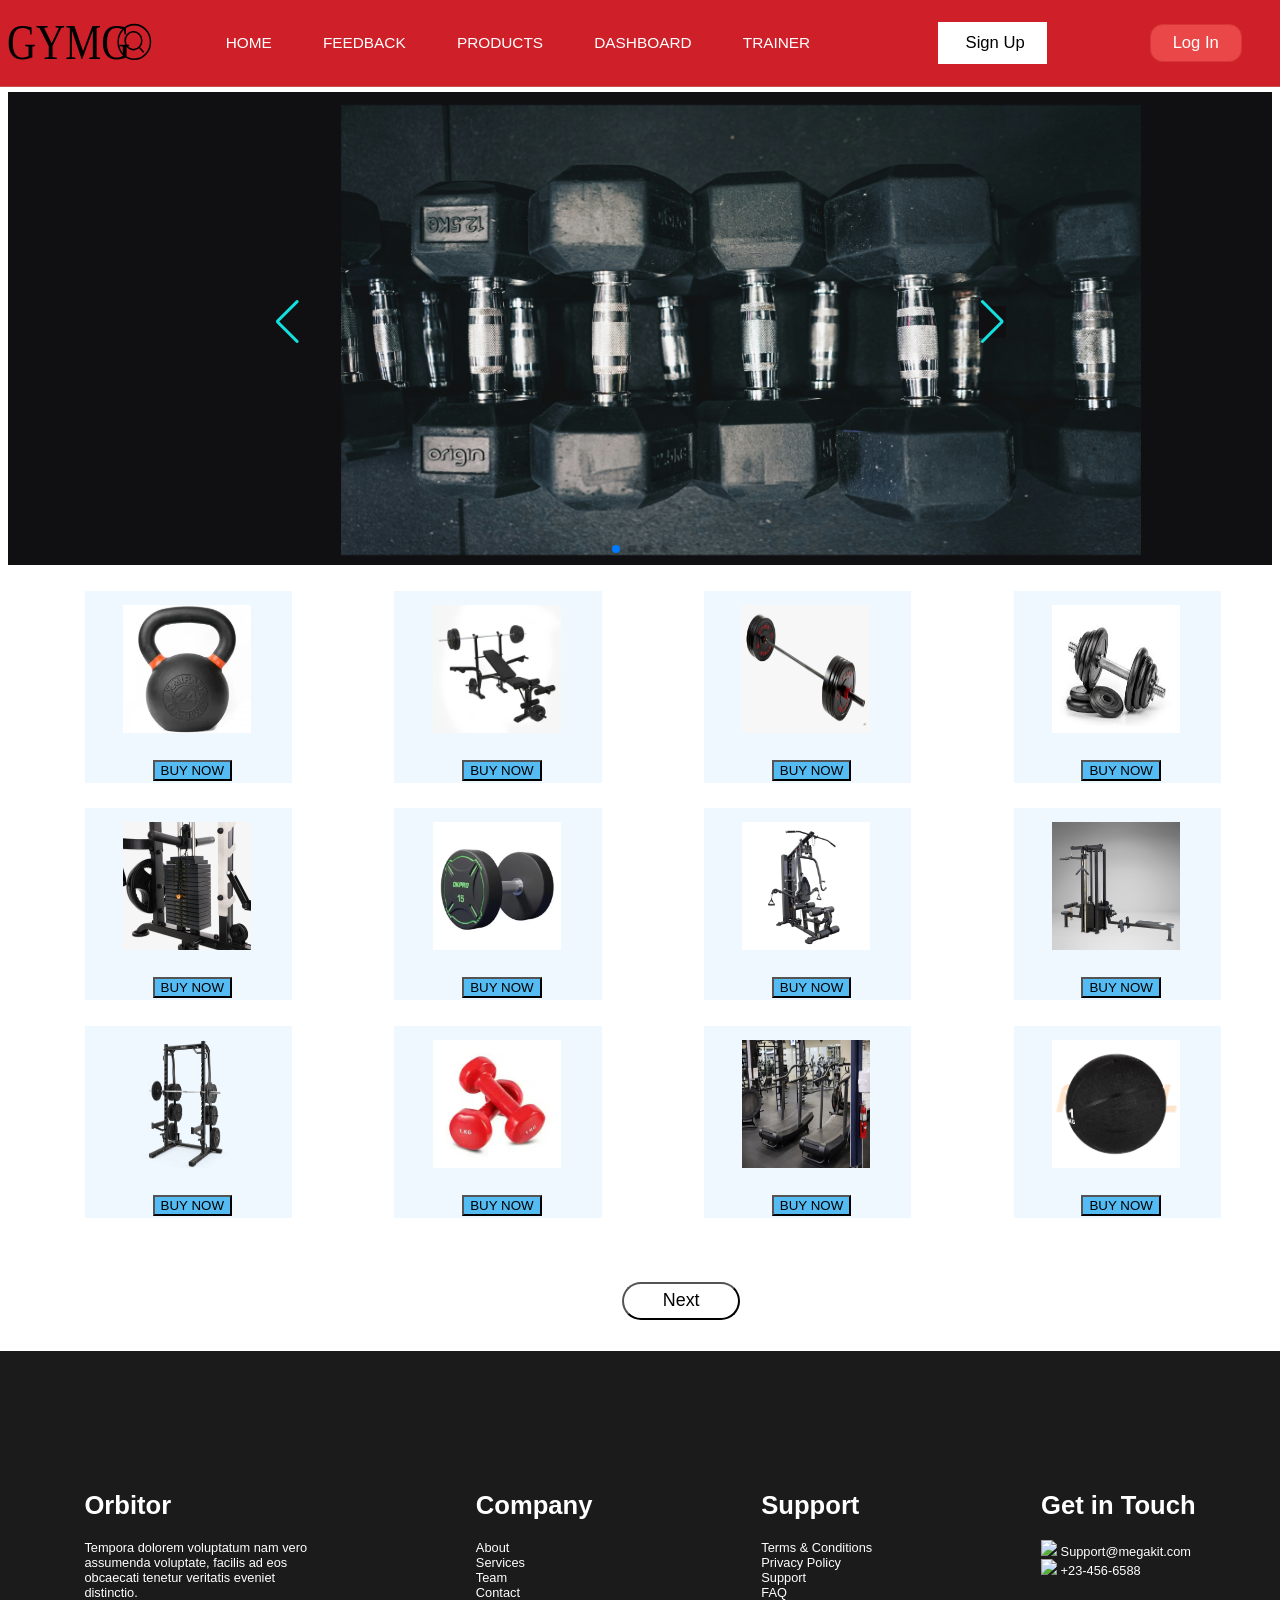
==== product.html @ 2c48f04c "push" ====
<!DOCTYPE html>
<html lang="en">
<head>
    <meta charset="UTF-8">
    <meta name="viewport" content="width=device-width, initial-scale=1.0">
    <link rel="stylesheet" href="./product.css">
    <link href="https://cdn.jsdelivr.net/npm/swiper@11/swiper-bundle.min.css" rel="stylesheet"/>
<script src="https://cdn.jsdelivr.net/npm/swiper@11/swiper-bundle.min.js"></script>
    <title>GYM GO</title>
</head>
<body>
    <header>
        <div class="head-container">
            <div>
                <img src="./Images/GYMGO.svg" width="160vw">
            </div>
            <div class="nav-content">
                <nav class="navbar">
                    <ul>
                        <a class="nav-item" href="./index.html">HOME</a>
                        <a class="nav-item" href="./feedback.html">FEEDBACK</a>
                        <a class="nav-item" href="./product.html">PRODUCTS</a>
                        <a class="nav-item" href="./dashboard.html">DASHBOARD</a>
                        <a class="nav-item" href="./trainer.html">TRAINER</a>
                    </ul>
                </nav>
            </div>
            <div class="nav-button">
                <a href="./signup.html"><input class="top-button" type="button" value=" Sign Up"></a>
            </div>
            <div class="nav-button">
                <a href="./login.html"><input class="top-button1"   type="button" value="Log In"></a>
            </div>
        </div>
    </header>
     
<div class="container1 ">
    
    <div class="swiper default-carousel swiper-container">
    <div class="swiper-wrapper">
     <div class="swiper-slide">
       <div class="bg-indigo-50 rounded-2xl h-96 flex justify-center items-center">
         <span class="text-3xl font-semibold text-indigo-1000"><img src="./Images/ambitious-studio-rick-barrett-edaNcXqtxIw-unsplash.jpg" height="450vw"width="800vw"> </span>
       </div>
     </div>
     <div class="swiper-slide">
       <div class="bg-indigo-50 rounded-2xl h-96 flex justify-center items-center">
         <span class="text-3xl font-semibold text-indigo-1000"><img src="./Images/victor-freitas-JbI04nYfaJk-unsplash.jpg" height="450vw" width="800vw"> </span>
       </div>
     </div>
     <div class="swiper-slide">
       <div class="bg-indigo-50 rounded-2xl h-96 flex justify-center items-center">
         <span class="text-3xl font-semibold text-indigo-1000"><img src="./Images/ambitious-studio-rick-barrett-yNFuKkGYCxo-unsplash.jpg" height="450vw" weight="800vw"> </span>
       </div>
     </div>
     <div class="swiper-slide">
        <div class="bg-indigo-50 rounded-2xl h-96 flex justify-center items-center">
          <span class="text-3xl font-semibold text-indigo-1000"><img src="./Images/yaw-afari-fXTa2ZH_BF8-unsplash.jpg" height="450vw" weight="800vw"> </span>
        </div>
      </div>
    </div>
    <div class="flex items-center gap-5 lg:justify-start justify-center">
     <button id="slider-button-left" class="swiper-button-prev group !p-2 flex justify-center items-center border border-solid border-indigo-600 !w-12 !h-12 transition-all duration-500 rounded-full !top-2/4 !-translate-y-8 !left-5 hover:bg-indigo-600 " data-carousel-prev>
       <svg class="h-5 w-5 text-indigo-1000 group-hover:text-white" xmlns="http://www.w3.org/2000/svg" width="16" height="16" viewBox="0 0 10 0" fill="none">
         <path d="M10.0002 11.9999L6 7.99971L10.0025 3.99719" stroke="currentColor" stroke-width="1.6" stroke-linecap="round" stroke-linejoin="round" />
       </svg>
     </button>
     <button id="slider-button-right" class="swiper-button-next group !p-2 flex justify-center items-center border border-solid border-indigo-600 !w-12 !h-12 transition-all duration-500 rounded-full !top-2/4 !-translate-y-8  !right-5 hover:bg-indigo-600" data-carousel-next>
       <svg class="h-5 w-5 text-indigo-600 group-hover:text-white" xmlns="http://www.w3.org/2000/svg" width="16" height="16" viewBox="0 0 16 16" fill="none">
         <path d="M5.99984 4.00012L10 8.00029L5.99748 12.0028" stroke="currentColor" stroke-width="1.6" stroke-linecap="round" stroke-linejoin="round" />
       </svg>
     </button>
    </div>
    <div class="swiper-pagination"></div>
    </div>
    </div>
    <div class="product">
        <div class="list">
            <img class="pro" src="./Images/CAST_IRON_KETTLEBELLS_jpg.webp">
            <a href="./buy.html"><input class="buy" type="button" value="BUY NOW"></a>

        </div>
        <div class="list">
            <img class="pro" src="./Images/2_0be82beb-20b4-4746-b84b-c3dbc987b205_640x.webp">
            <a href="./buy.html"><input class="buy" type="button" value="BUY NOW"></a>
            
        </div>
        <div class="list">
            <img class="pro" src="./Images/17-170693_weights-exercise-equipment-barbell-free-weight-equipment-physical.png">
            <a href="./buy.html"><input class="buy" type="button" value="BUY NOW"></a>
            
        </div>
        <div class="list">
            <img class="pro" src="./Images/dumb.jpeg">
            <a href="./buy.html"><input class="buy" type="button" value="BUY NOW"></a>
            
        </div>


    </div>
    <div class="product">
        <div class="list">
            <img class="pro" src="./Images/M810_11.webp">
            <a href="./buy.html"><input class="buy" type="button" value="BUY NOW"></a>

        </div>
        <div class="list">
            <img class="pro" src="./Images/Okpro-Free-Weights-Gym-Equipment-Fitness-Exercise-Urethane-PU-Round-Dumbbell-Set.jpeg">
            <a href="./buy.html"><input class="buy" type="button" value="BUY NOW"></a>
            
        </div>
        <div class="list">
            <img class="pro" src="./Images/PL7340Ahomegym3.webp">
            <a href="./buy.html"><input class="buy" type="button" value="BUY NOW"></a>
            
        </div>
        <div class="list">
            <img class="pro" src="./Images/single-stack-multi-gym.jpg">
            <a href="./buy.html"><input class="buy" type="button" value="BUY NOW"></a>
            
        </div>


    </div>
    <div class="product">
        <div class="list">
            <img class="pro" src="./Images/Half-Rack-3Q-View_VN.png">
            <a href="./buy.html"><input class="buy" type="button" value="BUY NOW"></a>

        </div>
        <div class="list">
            <img class="pro" src="./Images/vinyl-dumbbell-1-kg.png">
            <a href="./buy.html"><input class="buy" type="button" value="BUY NOW"></a>
            
        </div>
        <div class="list">
            <img class="pro" src="./Images/IMG_5598.png">
            <a href="./buy.html"><input class="buy" type="button" value="BUY NOW"></a>
            
        </div>
        <div class="list">
            <img class="pro" src="./Images/37_000.png">
            <a href="./buy.html"><input class="buy" type="button" value="BUY NOW"></a>
            
        </div>


    </div>
    <div class="container2">
        <input class="next" type="button" value="Next">
    </div>
    <footer class="foot">
        <div class="sub9">
            <p class="sub91"><b>Orbitor</b></p>
            <p class="sub92">Tempora dolorem voluptatum nam vero<br> assumenda voluptate, facilis ad eos<br> obcaecati tenetur veritatis eveniet<br> distinctio.</p>

        </div>
        <div class="sub9">
            <p class="sub91"><b>Company</b></p>
            <p class="sub92">
            <a class="f1"href="#">About</a><br>
            <a class="f1"href="#">Services</a><br>
            <a class="f1"href="#">Team</a><br>
            <a class="f1"href="#">Contact</a>
            </p>
            
        </div>
        <div class="sub9">
            <p class="sub91"><b>Support</b></p>
            <p class="sub92">
            <a class="f1"href="#">Terms & Conditions</a><br>
            <a class="f1"href="#">Privacy Policy</a><br>
            <a class="f1"href="#">Support</a><br>
            <a class="f1"href="#">FAQ</a>

            </p>
            
        </div>
        <div class="sub9">
            <p class="sub91"><b>Get in Touch</b></p>
            <p class="sub92">
            <a class="f1"href="#"><img class="fc"src="./image/headset-svgrepo-com.svg" > Support@megakit.com</a><br>
            <a class="f1"href="#"><img class="fc" src="./image/phone-rotary-svgrepo-com.svg"> +23-456-6588</a><br>


            </p>
            
        </div>

    </footer>
    <script>
        var swiper = new Swiper(".default-carousel", {
        loop: true,
        pagination: {
        el: ".swiper-pagination",
        clickable: true,
        },
        navigation: {
        nextEl: ".swiper-button-next",
        prevEl: ".swiper-button-prev",
        },
        });
        </script>
    




</body>
---- product.css ----
.head-container{
    display: flex;
    justify-content:space-between;
    margin: calc(-50vw + 50%);
    align-items: center;
    background-color: rgb(207, 32, 41);
    border-bottom: 1px solid rgba(198, 89, 89, 0.835);
}
.navbar ul{
    display: flex;
    justify-content: space-between;
    padding-right: 3vw;
}
.navbar a{
    text-decoration: none;
    padding: 0vw 2vw;
    transition: 200ms;
    color: #ffffff;
    text-align: center;
    font-size: 1.2vw;
    font-family: 'Gill Sans', 'Gill Sans MT', Calibri, 'Trebuchet MS', sans-serif;
    
} 
.top-button{
    background-color: white;
    border: 0.1vw solid rgb(254, 254, 254);
    font-size: 1.3vw;
    padding: 0.8vw 1.7vw;
    margin:1.7vw 5vw;
    font-family: 'Gill Sans', 'Gill Sans MT', Calibri, 'Trebuchet MS', sans-serif;
}
.top-button1{
    background-color: rgb(234, 72, 72);
    border-radius: 1vw;
    border: 0.1vw solid rgb(216, 54, 54);
    font-size: 1.3vw;
    padding: 0.6vw 1.7vw;
    margin: 3px 3vw;
    font-family: 'Gill Sans', 'Gill Sans MT', Calibri, 'Trebuchet MS', sans-serif;  
    color: #ffffff;
    
}

.swiper-wrapper {
    width: 20vw;
    height: 4vw;
    padding-bottom: 0.5vw!important;
    padding-left:26vw;
    -webkit-transition-timing-function: linear !important;
    transition-timing-function: linear !important;
    position: relative;
    }
    .swiper-pagination-bullet {
    background: #4f46e5;
    }
    .swiper-slide{
        padding-top:1vw;

        
    }
    #slider-button-left{
        margin-left: 20vw;
        color: rgb(21, 224, 224);
        background-color: rgb(16, 16, 18);
        height: 2.5vw;
        border: none;
    }
    #slider-button-right{
        margin-right: 20vw;
        color: rgb(21, 224, 224);
        background-color: rgb(16, 16, 18);
        height: 2.5vw;
        border: none;
        
    }
    .container1{
        background-color: rgb(16, 16, 18);
        margin-top: 1vw;
    }

  .product{
    display: flex;
    margin-left: 2vw;
    
  }
  .list{
    margin-top: 2vw;
    
    margin-right:4vw;
    margin-left: 4vw;

    
    height: 15vw;
    width: 22vw;
    background-color:aliceblue;
  }
.buy{
    background-color: #55bbf3;
    margin-left: 5.3vw;
    margin-top: 2.1vw;
    
}
.buy:hover{
    background-color: chartreuse;
    
}
.container2{
    height: 11vw;

}
.next{
    margin-top: 5vw;
    margin-left: 48vw;
    padding-left: 3vw;
    padding-right: 3vw;
    font-size:1.4vw;
    background-color: #ffffff;
    padding-bottom:0.5vw;
    padding-top: 0.5vw;
    border-radius: 2vw;
    
}
.next:hover{
    background-color: #55bbf3;
    color: #ffffff;
    transition: transform 0.3s;
}
.foot{
    display: flex;
    justify-content: space-around;
    background-color: rgba(10, 10, 10, 0.929);
    height: 30vw;
    margin: calc(-50vw + 50%);}
    
.sub9{
    margin-top: 9vw;
    margin-bottom: 1vw;
}
.sub91{
    text-align: cleft;
    font-size: 2vw;
    color: white;
    font-family: 'Segoe UI', Tahoma, Geneva, Verdana, sans-serif;
    margin-bottom: 1.5vw;
}
.sub92{
    font-size: 1vw;
    color: white;
    text-align: left;
    margin-bottom: 1.5vw;
    font-family: 'Segoe UI', Tahoma, Geneva, Verdana, sans-serif;
}
.f1{
    text-decoration: none;
    color: white;
    font-family: 'Segoe UI', Tahoma, Geneva, Verdana, sans-serif;
}
.pro{
    display: block;
    margin-top: 1.1vw;
    margin-left: 3vw ;

    height:10vw;
    width: 10vw;
}
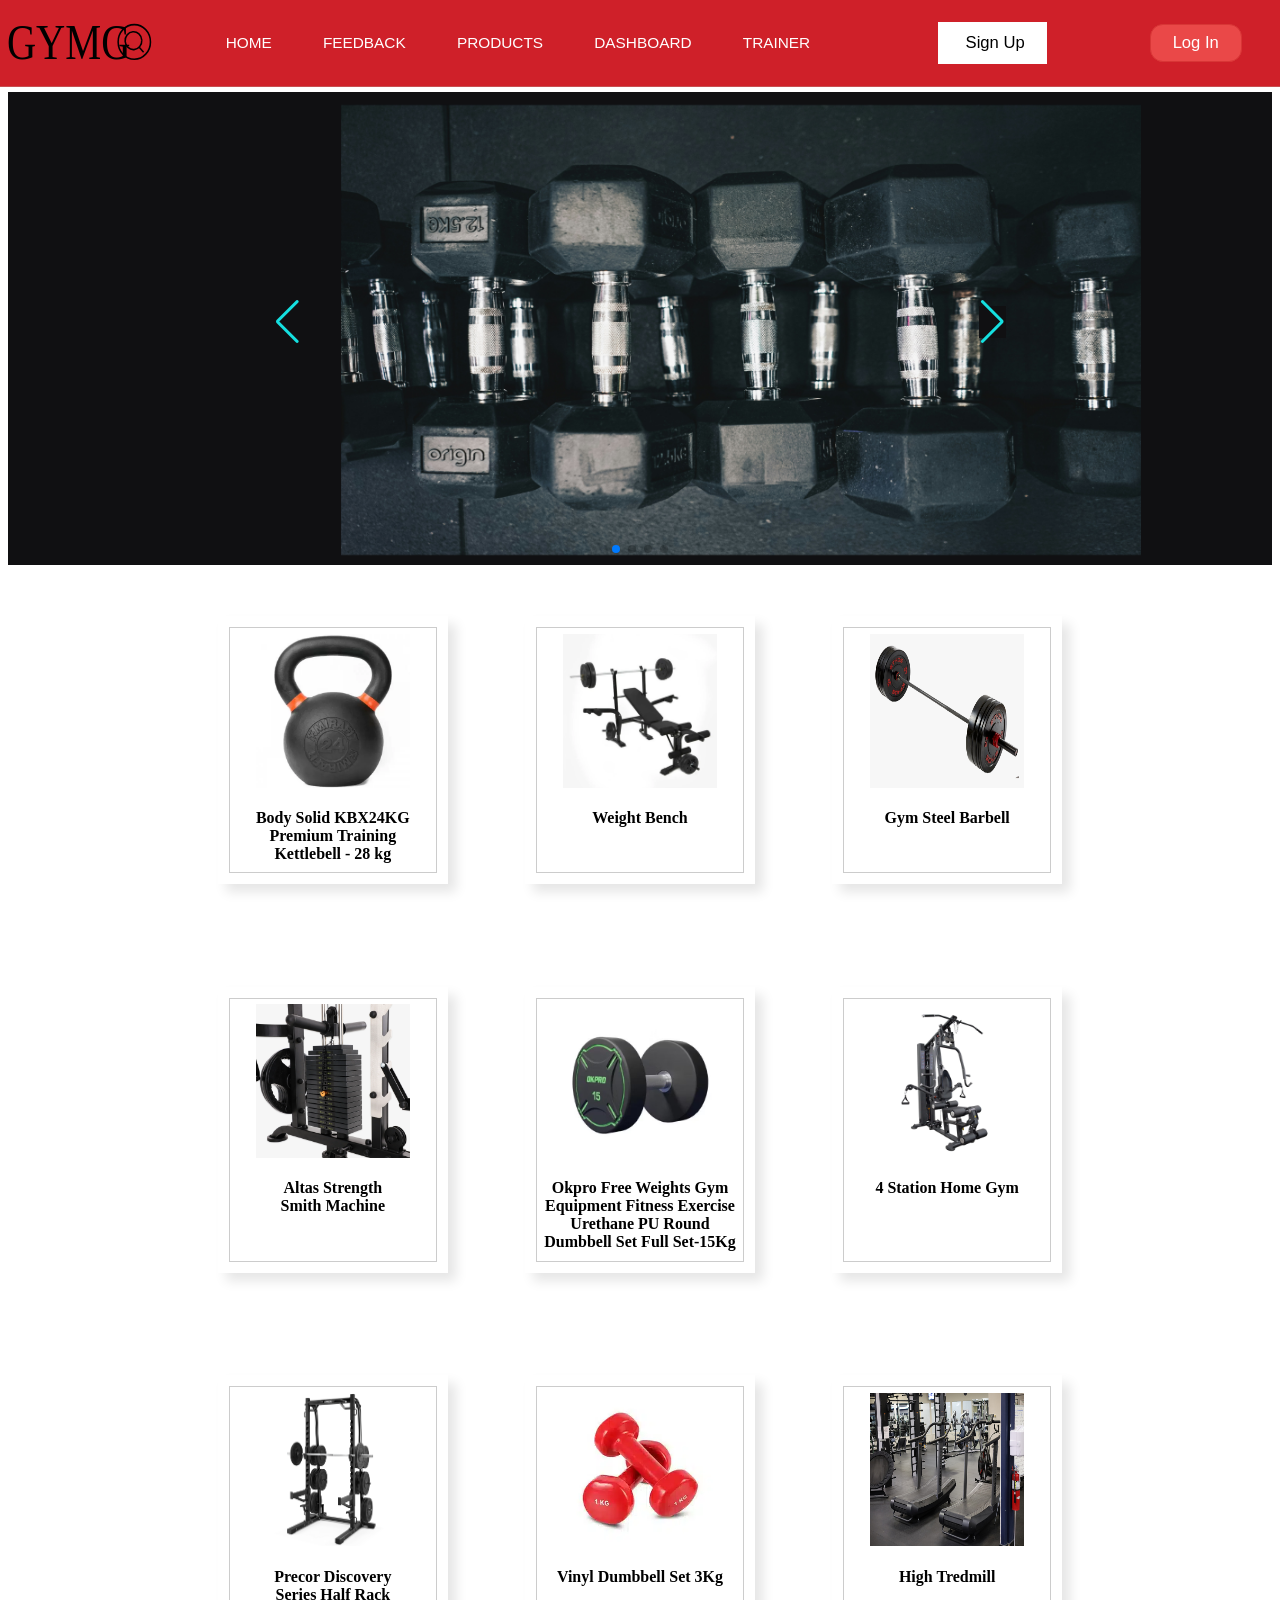
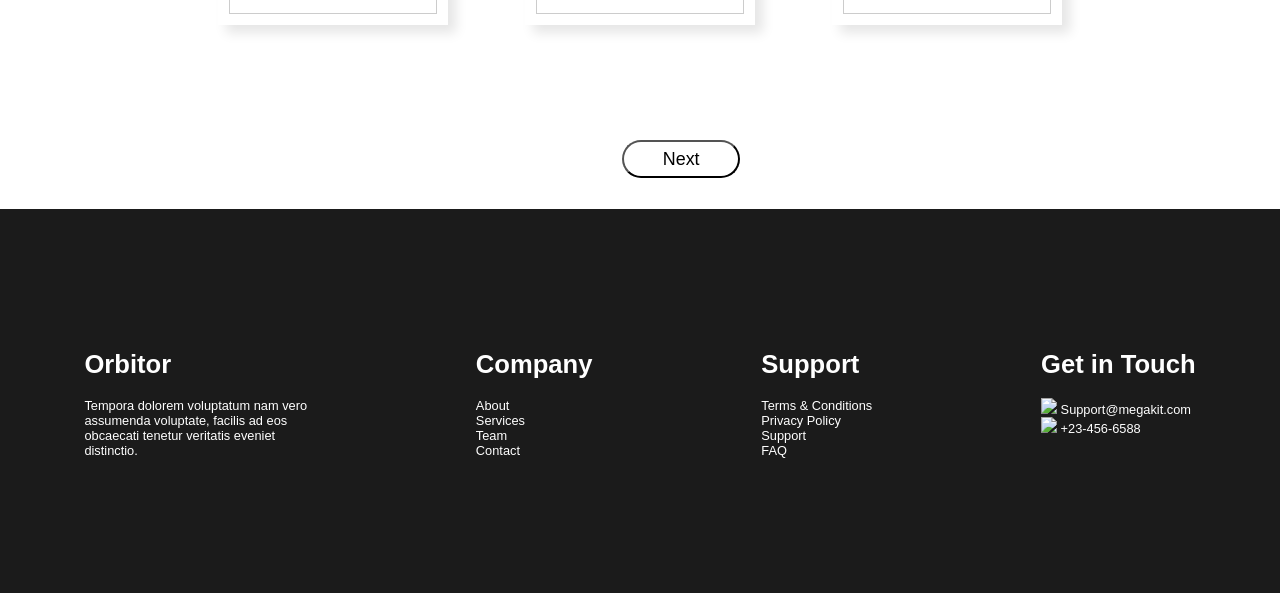
==== commit 6254091f: "work" ====
--- a/product.html
+++ b/product.html
@@ -6,6 +6,7 @@
     <link rel="stylesheet" href="./product.css">
     <link href="https://cdn.jsdelivr.net/npm/swiper@11/swiper-bundle.min.css" rel="stylesheet"/>
 <script src="https://cdn.jsdelivr.net/npm/swiper@11/swiper-bundle.min.js"></script>
+<script src="js/product.js" defer></script>
     <title>GYM GO</title>
 </head>
 <body>
@@ -75,76 +76,259 @@
     </div>
     </div>
     <div class="product">
-        <div class="list">
+        <div class="list" data-name="p-1">
             <img class="pro" src="./Images/CAST_IRON_KETTLEBELLS_jpg.webp">
-            <a href="./buy.html"><input class="buy" type="button" value="BUY NOW"></a>
-
-        </div>
-        <div class="list">
+            <h4>Body Solid KBX24KG <br> Premium Training <br> Kettlebell - 28 kg</h4>
+
+
+        </div>
+        <div class="list" data-name="p-2">
             <img class="pro" src="./Images/2_0be82beb-20b4-4746-b84b-c3dbc987b205_640x.webp">
-            <a href="./buy.html"><input class="buy" type="button" value="BUY NOW"></a>
-            
-        </div>
-        <div class="list">
+            <h4>Weight Bench</h4>
+            
+        </div>
+        <div class="list" data-name="p-3">
             <img class="pro" src="./Images/17-170693_weights-exercise-equipment-barbell-free-weight-equipment-physical.png">
-            <a href="./buy.html"><input class="buy" type="button" value="BUY NOW"></a>
-            
-        </div>
-        <div class="list">
+            <h4>Gym Steel Barbell</h4>
+            
+        </div>
+        <!-- <div class="list">
             <img class="pro" src="./Images/dumb.jpeg">
-            <a href="./buy.html"><input class="buy" type="button" value="BUY NOW"></a>
-            
-        </div>
+
+            
+        </div> -->
 
 
     </div>
     <div class="product">
-        <div class="list">
+        <div class="list" data-name="p-4">
             <img class="pro" src="./Images/M810_11.webp">
-            <a href="./buy.html"><input class="buy" type="button" value="BUY NOW"></a>
-
-        </div>
-        <div class="list">
+            <h4>Altas Strength <br>Smith Machine </h4>
+
+        </div>
+        <div class="list" data-name="p-5">
             <img class="pro" src="./Images/Okpro-Free-Weights-Gym-Equipment-Fitness-Exercise-Urethane-PU-Round-Dumbbell-Set.jpeg">
-            <a href="./buy.html"><input class="buy" type="button" value="BUY NOW"></a>
-            
-        </div>
-        <div class="list">
+            <h4>Okpro Free Weights Gym <br> Equipment Fitness Exercise <br> Urethane PU Round <br>Dumbbell Set Full Set-15Kg</h4>
+            
+        </div>
+        <div class="list" data-name="p-6">
             <img class="pro" src="./Images/PL7340Ahomegym3.webp">
-            <a href="./buy.html"><input class="buy" type="button" value="BUY NOW"></a>
-            
-        </div>
-        <div class="list">
+            <h4>4 Station Home Gym</h4>
+            
+        </div>
+        <!-- <div class="list">
             <img class="pro" src="./Images/single-stack-multi-gym.jpg">
-            <a href="./buy.html"><input class="buy" type="button" value="BUY NOW"></a>
-            
-        </div>
+
+            
+        </div> -->
 
 
     </div>
     <div class="product">
-        <div class="list">
+        <div class="list" data-name="p-7">
             <img class="pro" src="./Images/Half-Rack-3Q-View_VN.png">
-            <a href="./buy.html"><input class="buy" type="button" value="BUY NOW"></a>
-
-        </div>
-        <div class="list">
+            <h4>Precor Discovery <br>Series Half Rack</h4>
+
+        </div>
+        <div class="list" data-name="p-8">
             <img class="pro" src="./Images/vinyl-dumbbell-1-kg.png">
-            <a href="./buy.html"><input class="buy" type="button" value="BUY NOW"></a>
-            
-        </div>
-        <div class="list">
+            <h4>Vinyl Dumbbell Set 3Kg</h4>
+
+            
+        </div>
+        <div class="list" data-name="p-9">
             <img class="pro" src="./Images/IMG_5598.png">
-            <a href="./buy.html"><input class="buy" type="button" value="BUY NOW"></a>
-            
-        </div>
-        <div class="list">
+            <h4>High Tredmill</h4>
+            
+        </div>
+        <!-- <div class="list">
             <img class="pro" src="./Images/37_000.png">
-            <a href="./buy.html"><input class="buy" type="button" value="BUY NOW"></a>
-            
-        </div>
-
-
+            
+            
+        </div> -->
+ 
+
+    </div>
+    <div class="product-preview ">
+        <div class="preview active " data-target="p-1">
+            <i class="fas fa-time"></i>
+            <img class="pro" src="./Images/CAST_IRON_KETTLEBELLS_jpg.webp">
+            <h4>Body Solid KBX24KG <br> Premium Training <br> Kettlebell - 28 kg</h4>
+            <div class="stars">
+                <i class="fas fa-star"></i>
+                <i class="fas fa-star"></i>
+                <i class="fas fa-star"></i>
+                <i class="fas fa-star"></i>
+                <i class="fas fa-star-half-alt"></i>
+                <span>(250)</span>
+            </div>
+            <p>Lorem ipsum dolor sit amet consectetur adipisicing elit. Illum atque consequatur voluptatem nostrum at nobis eius doloremque. Magnam, deserunt beatae consequuntur ea possimus doloremque accusantium eaque, libero nostrum omnis deleniti!</p>
+            <div class="price">8000/-</div>
+            <div class="button">
+                <a href="#" class="buy">Buy now</a>
+                <a href="#" class="cart">Add to cart</a>
+            </div>
+        </div>
+
+        <div class="preview" data-target="p-2">
+            <i class="fas fa-times"></i>
+            <img class="pro" src="./Images/2_0be82beb-20b4-4746-b84b-c3dbc987b205_640x.webp">
+            <h4>Body Solid KBX24KG <br> Premium Training <br> Kettlebell - 28 kg</h4>
+            <div class="stars">
+                <i class="fas fa-star"></i>
+                <i class="fas fa-star"></i>
+                <i class="fas fa-star"></i>
+                <i class="fas fa-star"></i>
+                <i class="fas fa-star-half-alt"></i>
+                <span>(250)</span>
+            </div>
+            <p>Lorem ipsum dolor sit amet consectetur adipisicing elit. Illum atque consequatur voluptatem nostrum at nobis eius doloremque. Magnam, deserunt beatae consequuntur ea possimus doloremque accusantium eaque, libero nostrum omnis deleniti!</p>
+            <div class="price">8000/-</div>
+            <div class="button">
+                <a href="#" class="buy">Buy now</a>
+                <a href="#" class="cart">Add to cart</a>
+            </div>
+        </div>
+
+        <div class="preview " data-target="p-3">
+            <i class="fas fa-times"></i>
+            <img src="./Images/17-170693_weights-exercise-equipment-barbell-free-weight-equipment-physical.png">
+            <h4>Body Solid KBX24KG <br> Premium Training <br> Kettlebell - 28 kg</h4>
+            <div class="stars">
+                <i class="fas fa-star"></i>
+                <i class="fas fa-star"></i>
+                <i class="fas fa-star"></i>
+                <i class="fas fa-star"></i>
+                <i class="fas fa-star-half-alt"></i>
+                <span>(250)</span>
+            </div>
+            <p>Lorem ipsum dolor sit amet consectetur adipisicing elit. Illum atque consequatur voluptatem nostrum at nobis eius doloremque. Magnam, deserunt beatae consequuntur ea possimus doloremque accusantium eaque, libero nostrum omnis deleniti!</p>
+            <div class="price">8000/-</div>
+            <div class="button">
+                <a href="#" class="buy">Buy now</a>
+                <a href="#" class="cart">Add to cart</a>
+            </div>
+        </div>
+
+        <div class="preview " data-target="p-4">
+            <i class="fas fa-times"></i>
+            <img src="./Images/M810_11.webp">
+            <h4>Body Solid KBX24KG <br> Premium Training <br> Kettlebell - 28 kg</h4>
+            <div class="stars">
+                <i class="fas fa-star"></i>
+                <i class="fas fa-star"></i>
+                <i class="fas fa-star"></i>
+                <i class="fas fa-star"></i>
+                <i class="fas fa-star-half-alt"></i>
+                <span>(250)</span>
+            </div>
+            <p>Lorem ipsum dolor sit amet consectetur adipisicing elit. Illum atque consequatur voluptatem nostrum at nobis eius doloremque. Magnam, deserunt beatae consequuntur ea possimus doloremque accusantium eaque, libero nostrum omnis deleniti!</p>
+            <div class="price">8000/-</div>
+            <div class="button">
+                <a href="#" class="buy">Buy now</a>
+                <a href="#" class="cart">Add to cart</a>
+            </div>
+        </div>
+
+        <div class="preview " data-target="p-5">
+            <i class="fas fa-times"></i>
+            <img src="./Images/Okpro-Free-Weights-Gym-Equipment-Fitness-Exercise-Urethane-PU-Round-Dumbbell-Set.jpeg">
+            <h4>Body Solid KBX24KG <br> Premium Training <br> Kettlebell - 28 kg</h4>
+            <div class="stars">
+                <i class="fas fa-star"></i>
+                <i class="fas fa-star"></i>
+                <i class="fas fa-star"></i>
+                <i class="fas fa-star"></i>
+                <i class="fas fa-star-half-alt"></i>
+                <span>(250)</span>
+            </div>
+            <p>Lorem ipsum dolor sit amet consectetur adipisicing elit. Illum atque consequatur voluptatem nostrum at nobis eius doloremque. Magnam, deserunt beatae consequuntur ea possimus doloremque accusantium eaque, libero nostrum omnis deleniti!</p>
+            <div class="price">8000/-</div>
+            <div class="button">
+                <a href="#" class="buy">Buy now</a>
+                <a href="#" class="cart">Add to cart</a>
+            </div>
+        </div>
+
+        <div class="preview " data-target="p-6">
+            <i class="fas fa-times"></i>
+            <img src="./Images/PL7340Ahomegym3.webp">
+            <h4>Body Solid KBX24KG <br> Premium Training <br> Kettlebell - 28 kg</h4>
+            <div class="stars">
+                <i class="fas fa-star"></i>
+                <i class="fas fa-star"></i>
+                <i class="fas fa-star"></i>
+                <i class="fas fa-star"></i>
+                <i class="fas fa-star-half-alt"></i>
+                <span>(250)</span>
+            </div>
+            <p>Lorem ipsum dolor sit amet consectetur adipisicing elit. Illum atque consequatur voluptatem nostrum at nobis eius doloremque. Magnam, deserunt beatae consequuntur ea possimus doloremque accusantium eaque, libero nostrum omnis deleniti!</p>
+            <div class="price">8000/-</div>
+            <div class="button">
+                <a href="#" class="buy">Buy now</a>
+                <a href="#" class="cart">Add to cart</a>
+            </div>
+        </div>
+
+        <div class="preview " data-target="p-7">
+            <i class="fas fa-times"></i>
+            <img src="./Images/Half-Rack-3Q-View_VN.png">
+            <h4>Body Solid KBX24KG <br> Premium Training <br> Kettlebell - 28 kg</h4>
+            <div class="stars">
+                <i class="fas fa-star"></i>
+                <i class="fas fa-star"></i>
+                <i class="fas fa-star"></i>
+                <i class="fas fa-star"></i>
+                <i class="fas fa-star-half-alt"></i>
+                <span>(250)</span>
+            </div>
+            <p>Lorem ipsum dolor sit amet consectetur adipisicing elit. Illum atque consequatur voluptatem nostrum at nobis eius doloremque. Magnam, deserunt beatae consequuntur ea possimus doloremque accusantium eaque, libero nostrum omnis deleniti!</p>
+            <div class="price">8000/-</div>
+            <div class="button">
+                <a href="#" class="buy">Buy now</a>
+                <a href="#" class="cart">Add to cart</a>
+            </div>
+        </div>
+
+        <div class="preview " data-target="p-8">
+            <i class="fas fa-times"></i>
+            <img src="./Images/vinyl-dumbbell-1-kg.png">
+            <h4>Body Solid KBX24KG <br> Premium Training <br> Kettlebell - 28 kg</h4>
+            <div class="stars">
+                <i class="fas fa-star"></i>
+                <i class="fas fa-star"></i>
+                <i class="fas fa-star"></i>
+                <i class="fas fa-star"></i>
+                <i class="fas fa-star-half-alt"></i>
+                <span>(250)</span>
+            </div>
+            <p>Lorem ipsum dolor sit amet consectetur adipisicing elit. Illum atque consequatur voluptatem nostrum at nobis eius doloremque. Magnam, deserunt beatae consequuntur ea possimus doloremque accusantium eaque, libero nostrum omnis deleniti!</p>
+            <div class="price">8000/-</div>
+            <div class="button">
+                <a href="#" class="buy">Buy now</a>
+                <a href="#" class="cart">Add to cart</a>
+            </div>
+        </div>
+
+        <div class="preview " data-target="p-9">
+            <i class="fas fa-times"></i>
+            <img src="./Images/IMG_5598.png">
+            <h4>Body Solid KBX24KG <br> Premium Training <br> Kettlebell - 28 kg</h4>
+            <div class="stars">
+                <i class="fas fa-star"></i>
+                <i class="fas fa-star"></i>
+                <i class="fas fa-star"></i>
+                <i class="fas fa-star"></i>
+                <i class="fas fa-star-half-alt"></i>
+                <span>(250)</span>
+            </div>
+            <p>Lorem ipsum dolor sit amet consectetur adipisicing elit. Illum atque consequatur voluptatem nostrum at nobis eius doloremque. Magnam, deserunt beatae consequuntur ea possimus doloremque accusantium eaque, libero nostrum omnis deleniti!</p>
+            <div class="price">8000/-</div>
+            <div class="button">
+                <a href="#" class="buy">Buy now</a>
+                <a href="#" class="cart">Add to cart</a>
+            </div>
+        </div>
     </div>
     <div class="container2">
         <input class="next" type="button" value="Next">
--- a/product.css
+++ b/product.css
@@ -80,19 +80,29 @@
 
   .product{
     display: flex;
-    margin-left: 2vw;
+    justify-content: center;
     
   }
   .list{
-    margin-top: 2vw;
-    
-    margin-right:4vw;
-    margin-left: 4vw;
-
-    
-    height: 15vw;
-    width: 22vw;
-    background-color:aliceblue;
+    margin-top: 4vw;
+    margin-bottom: 4vw;
+    margin-right:3vw;
+    margin-left: 3vw;
+  text-align: center;
+  outline-offset: -.8rem ;
+   box-shadow:  0.5rem 0.5rem 0.7rem  rgba(0,0,0,.1);
+   outline: .1rem solid #ccc;
+    width: 18vw;
+    cursor: pointer;
+   
+  }
+  .list:hover{
+    outline: .1rem solid #222;
+    outline-offset: 0 ;
+
+  }
+.list:hover h4{
+    color: #27ae60;
   }
 .buy{
     background-color: #55bbf3;
@@ -157,9 +167,52 @@
 }
 .pro{
     display: block;
-    margin-top: 1.1vw;
+    margin-top: 1.4vw;
     margin-left: 3vw ;
 
-    height:10vw;
-    width: 10vw;
-} +    height:12vw;
+    width: 12vw;
+    
+} 
+.pro:hover{
+    transform: scale(0.9);
+}
+.product-preview{
+    position: fixed;
+    top:0; left:0;
+    min-height: 100vh;
+    width: 100%;
+    background: rgba(0,0,0,.8);
+    display: none;
+    align-items: center;
+    justify-content: center;
+}
+.product-preview .preview{
+    display: none;
+    padding: 2rem;
+    text-align: center;
+    background: #fff;
+    position: relative;
+    margin: 2rem;
+    width: 40rem;
+}
+.product-preview .preview.active{
+    display: inline-block;
+}
+.preview img{
+    height:12vw;
+    width: 12vw;
+    display: inline-flex;
+    justify-content: center;
+}
+.product-preview .preview.fa-times{
+    position: absolute;
+    top:1rem; right:1.5rem;
+    cursor: pointer;
+    color: #444;
+    font-size: 4rem;
+}
+
+.fa-times:hover{
+    transform: rotate(90deg);
+}
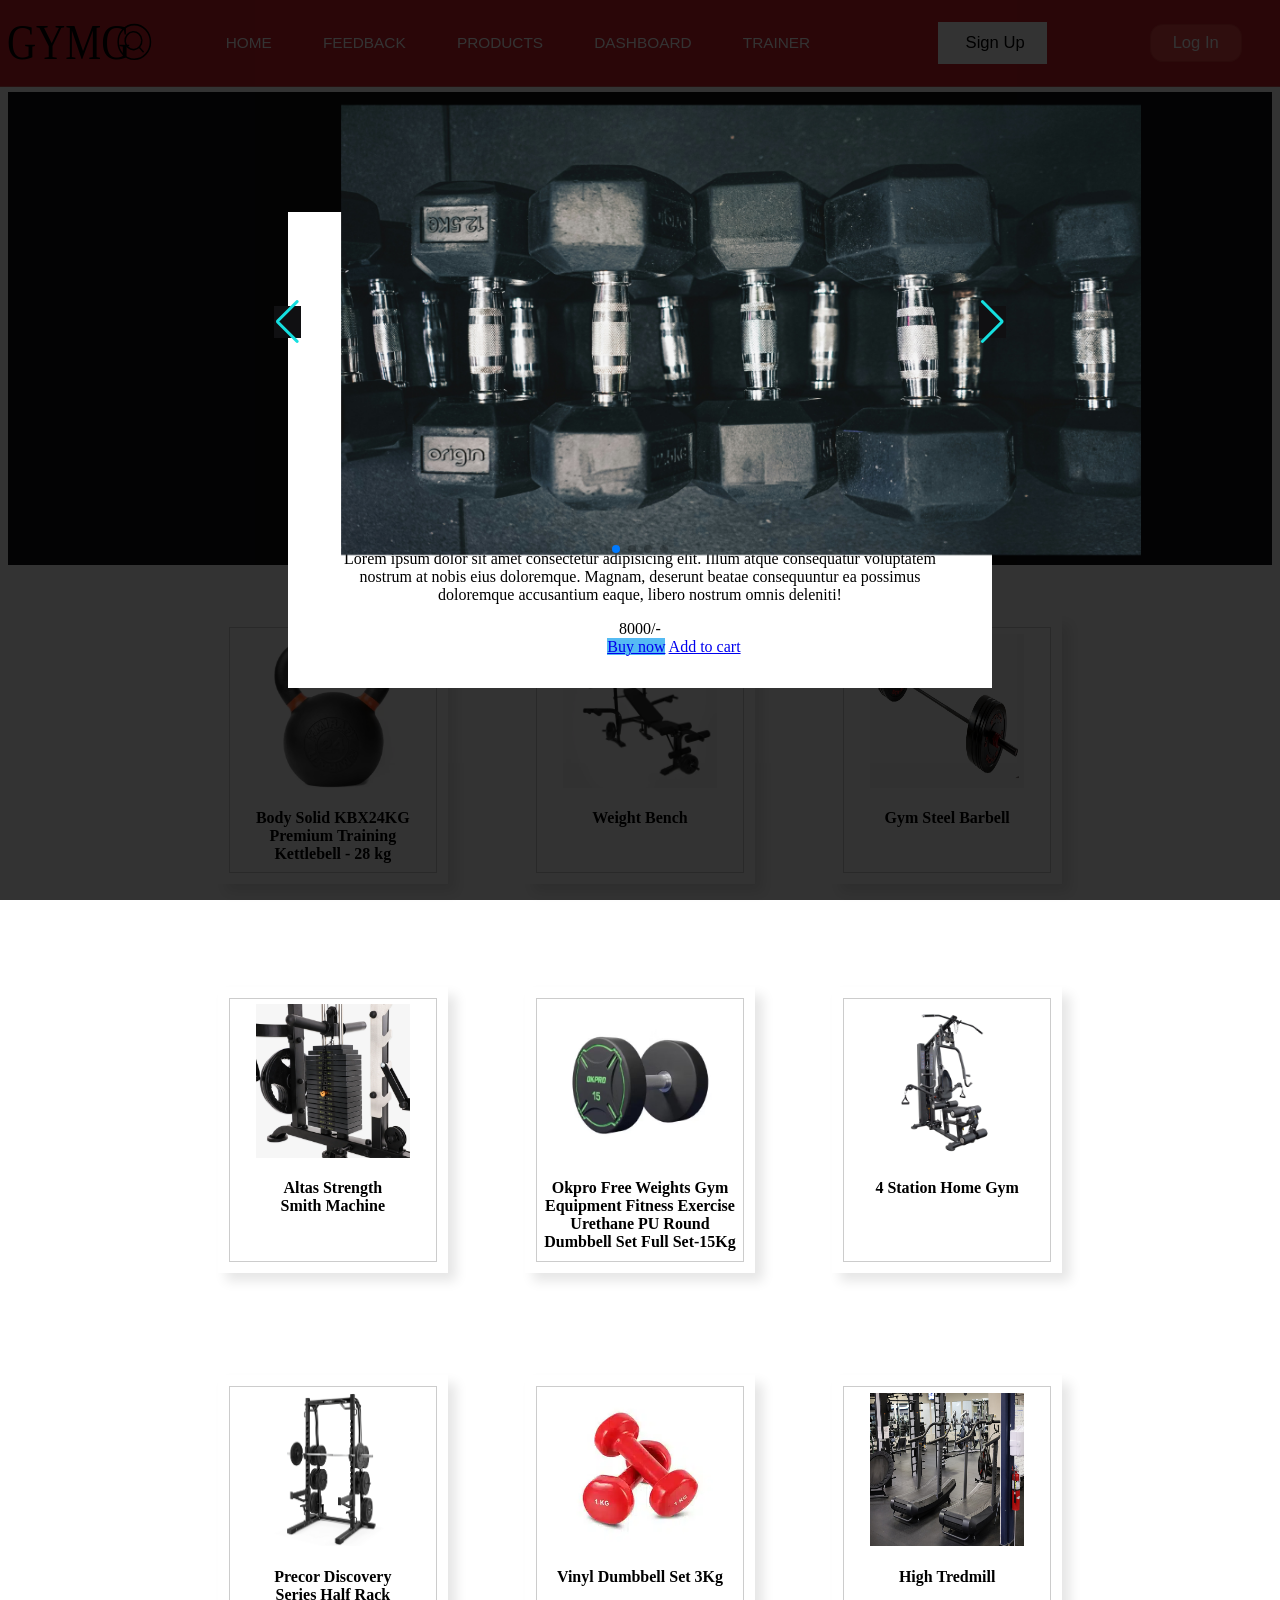
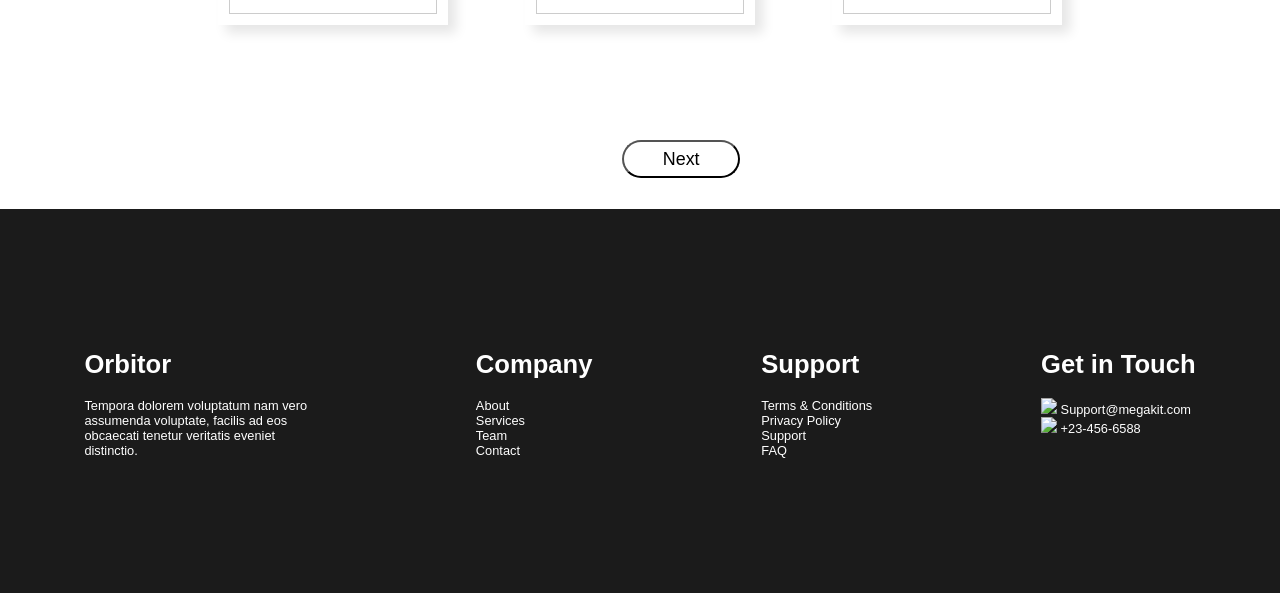
==== commit 305e98a1: "Mew Mew" ====
--- a/product.html
+++ b/product.html
@@ -150,7 +150,7 @@
 
     </div>
     <div class="product-preview ">
-        <div class="preview active " data-target="p-1">
+        <div class="preview active" data-target="p-1">
             <i class="fas fa-time"></i>
             <img class="pro" src="./Images/CAST_IRON_KETTLEBELLS_jpg.webp">
             <h4>Body Solid KBX24KG <br> Premium Training <br> Kettlebell - 28 kg</h4>
--- a/product.css
+++ b/product.css
@@ -183,7 +183,7 @@
     min-height: 100vh;
     width: 100%;
     background: rgba(0,0,0,.8);
-    display: none;
+    display: flex;
     align-items: center;
     justify-content: center;
 }
